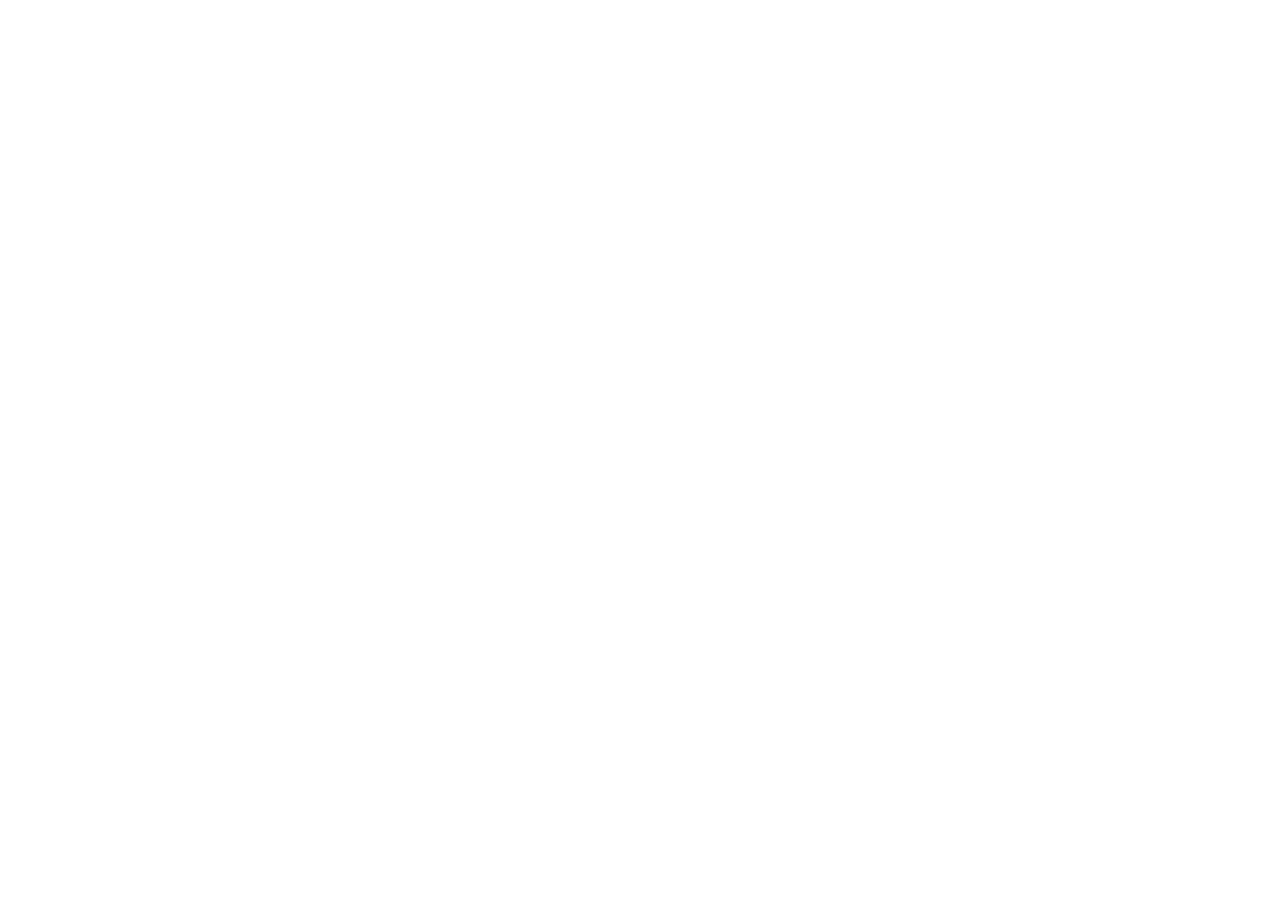
==== componentes/formularioDeComentariosReseñas/reseñas.html @ eb35bf3d "Add files via upload" ====
<!DOCTYPE html>
<html lang="en">
<head>
    <meta charset="UTF-8">
    <meta name="viewport" content="width=device-width, initial-scale=1.0">
    <title>Document</title>
    <link rel="stylesheet" href="reseñas.css">
    <link rel="stylesheet" href="../../css/config.css">
</head>
<body>
    
</body>
</html>
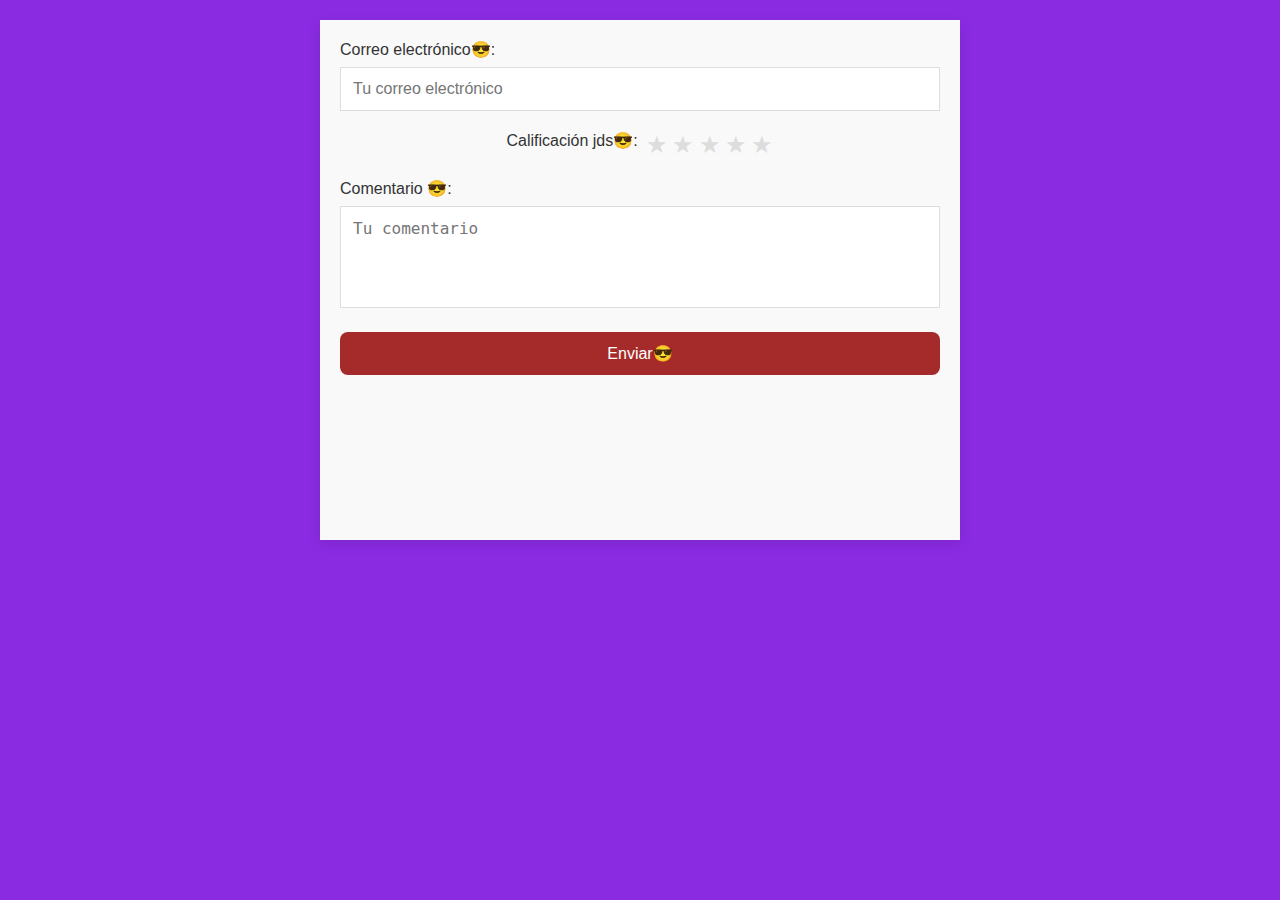
==== commit 4600f420: "diseño terminado santiago" ====
--- a/componentes/formularioDeComentariosReseñas/reseñas.html
+++ b/componentes/formularioDeComentariosReseñas/reseñas.html
@@ -8,6 +8,32 @@
     <link rel="stylesheet" href="../../css/config.css">
 </head>
 <body>
+    <form class="general-form">
+        <div class="section-email">
+            <label for="email">Correo electrónico😎:</label>
+            <input type="email" id="email" name="email" placeholder="Tu correo electrónico" required>
+        </div>
+    
+        <div class="section-rating">
+            <label>Calificación jds😎:</label>
+            <div class="rating">
+                <span class="star" data-value="1">★</span>
+                <span class="star" data-value="2">★</span>
+                <span class="star" data-value="3">★</span>
+                <span class="star" data-value="4">★</span>
+                <span class="star" data-value="5">★</span>
+            </div>
+        </div>
+    
+        <div class="section-comment">
+            <label for="comment">Comentario 😎:</label>
+            <textarea id="comment" name="comment" rows="4" placeholder="Tu comentario" required></textarea>
+        </div>
+    
+        <div class="section-submit">
+            <button type="submit">Enviar😎</button>
+        </div>
+    </form>
     
 </body>
 </html>--- a/componentes/formularioDeComentariosReseñas/reseñas.css
+++ b/componentes/formularioDeComentariosReseñas/reseñas.css
@@ -0,0 +1,84 @@
+.general-form {
+    height: 30rem;
+    max-width: 600px;
+    margin: 20px auto;
+    padding: 20px;
+    background-color: #f9f9f9;
+    box-shadow: 0 4px 12px rgba(0, 0, 0, 0.1);
+    font-family: Arial, sans-serif;
+}
+
+.section-email,
+.section-rating,
+.section-comment,
+.section-submit {
+    margin-bottom: 20px;
+}
+
+.general-form label {
+    display: block;
+    margin-bottom: 8px;
+    font-size: 16px;
+    color: #333;
+}
+
+.general-form input[type="email"],
+.general-form textarea {
+    width: 100%;
+    padding: 12px;
+    font-size: 16px;
+    border: 1px solid #ddd;
+    
+    background-color: #fff;
+    box-sizing: border-box;
+    transition: box-shadow 0.3s;
+}
+
+.general-form input[type="email"]:focus,
+.general-form textarea:focus {
+    box-shadow: 0 0 8px rgba(0, 123, 255, 0.3);
+    outline: none;
+}
+
+.general-form textarea {
+    resize: none; 
+    overflow: auto; 
+}
+
+.section-rating {
+    display: flex;
+    justify-content: center;
+    gap: 8px;
+}
+
+.general-form .star {
+    font-size: 24px;
+    color: #ddd;
+    cursor: pointer;
+    transition: color 0.3s;
+}
+
+.general-form .star:hover,
+.general-form .star.selected {
+    color: #f5b942;
+}
+
+.section-submit button {
+    width: 100%;
+    padding: 12px;
+    font-size: 16px;
+    color: #fff;
+    background-color: brown;
+    border: none;
+    border-radius: 8px;
+    cursor: pointer;
+    transition: background-color 0.3s;
+}
+
+.section-submit button:hover {
+    background-color: chocolate;
+}
+
+body {
+    background-color: blueviolet;
+}
--- a/css/config.css
+++ b/css/config.css
@@ -0,0 +1,5 @@
+.contenedor{
+    display: grid;
+    grid-template-columns: repeat(4,1fr);
+    grid-template-rows: repeat(6,1fr);
+}
